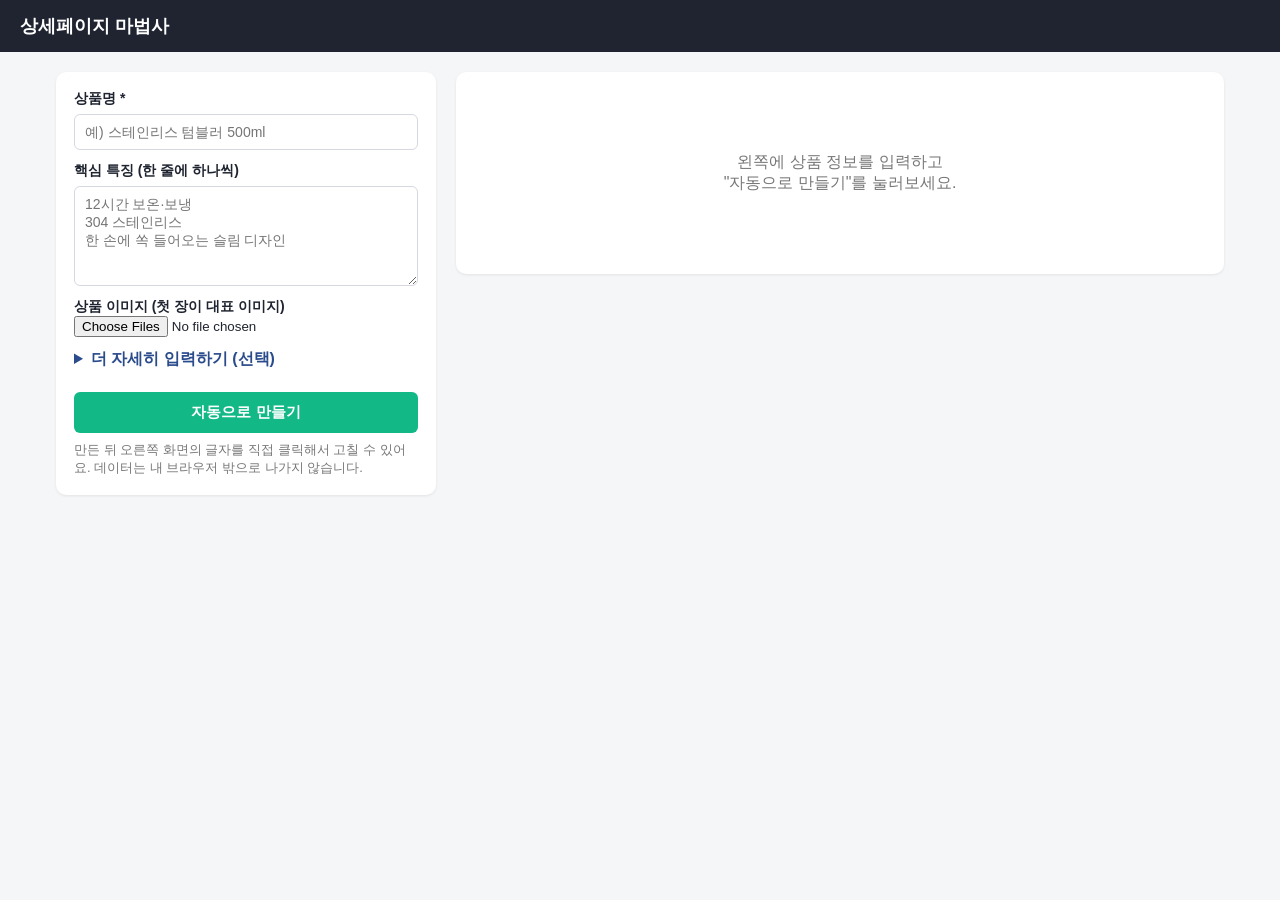
==== docs/index.html @ 85cfff14 "파이썬 없이 쓰는 브라우저 전용 상세페이지 마법사 추가 (GitHub Pages, docs/index.html) Co-Authored-By: Claude Sonnet 5.5 <no" ====
<!doctype html>
<html lang="ko">
<head>
<meta charset="utf-8">
<meta name="viewport" content="width=device-width, initial-scale=1">
<title>상세페이지 마법사</title>
<style>
  * { box-sizing: border-box; }
  body { margin: 0; background: #f5f6f8; color: #1f2430; font-family: -apple-system, "Malgun Gothic", "Apple SD Gothic Neo", sans-serif; }
  header { background: #1f2430; color: #fff; padding: 14px 20px; font-weight: 700; font-size: 18px; }
  .wrap { max-width: 1200px; margin: 20px auto; padding: 0 16px; display: grid; grid-template-columns: 380px minmax(0,1fr); gap: 20px; align-items: start; }
  .card { background: #fff; border-radius: 10px; padding: 18px; box-shadow: 0 1px 3px rgba(0,0,0,.08); }
  label { display: block; font-size: 14px; font-weight: 600; margin-bottom: 12px; }
  input:not([type=file]), textarea, select { display: block; width: 100%; margin-top: 6px; padding: 9px 10px; border: 1px solid #d5d8de; border-radius: 6px; font: inherit; font-weight: 400; }
  details { margin-bottom: 12px; } summary { cursor: pointer; color: #2b4c8c; font-weight: 600; margin-bottom: 10px; }
  button { background: #12b886; color: #fff; border: 0; border-radius: 6px; padding: 11px 18px; font-size: 15px; font-weight: 700; cursor: pointer; width: 100%; }
  button.sub { background: #2b4c8c; margin-top: 8px; }
  .hint { font-size: 13px; color: #777; margin: 8px 0 0; }
  #empty { text-align: center; color: #777; padding: 80px 20px; }
  #out { display: none; }
  @media (max-width: 900px) { .wrap { grid-template-columns: 1fr; } }
</style>
</head>
<body>
<header>상세페이지 마법사</header>
<div class="wrap">
  <form class="card" id="f">
    <label>상품명 *<input name="name" required placeholder="예) 스테인리스 텀블러 500ml"></label>
    <label>핵심 특징 (한 줄에 하나씩)
      <textarea name="features" rows="5" placeholder="12시간 보온·보냉&#10;304 스테인리스&#10;한 손에 쏙 들어오는 슬림 디자인"></textarea></label>
    <label>상품 이미지 (첫 장이 대표 이미지)<input type="file" name="images" accept="image/*" multiple></label>
    <details><summary>더 자세히 입력하기 (선택)</summary>
      <label>카테고리<input name="category" placeholder="예) 주방용품"></label>
      <label>판매가<input name="price" placeholder="예) 19,900원"></label>
      <label>타깃 고객<input name="target" placeholder="예) 출퇴근길 직장인"></label>
      <label>상품 정보 (항목: 내용)<textarea name="specs" rows="3" placeholder="용량: 500ml&#10;재질: 스테인리스 304"></textarea></label>
      <label>배송/교환 안내<textarea name="notice" rows="3"></textarea></label>
      <label>말투<select name="tone"><option value="friendly">친근하게</option><option value="premium">고급스럽게</option><option value="trust">신뢰감 있게</option></select></label>
      <label>색상<select name="theme"><option value="mint">민트</option><option value="navy">네이비</option><option value="coral">코랄</option><option value="mono">모노</option></select></label>
    </details>
    <button type="submit">자동으로 만들기</button>
    <button type="button" class="sub" id="dl" style="display:none">HTML 파일로 저장</button>
    <p class="hint">만든 뒤 오른쪽 화면의 글자를 직접 클릭해서 고칠 수 있어요. 데이터는 내 브라우저 밖으로 나가지 않습니다.</p>
  </form>
  <div>
    <div class="card" id="empty">왼쪽에 상품 정보를 입력하고<br>"자동으로 만들기"를 눌러보세요.</div>
    <div id="out"></div>
  </div>
</div>

<script>
const THEMES = { mint: ["#12b886", "#f1fbf7"], navy: ["#2b4c8c", "#f0f4fb"], coral: ["#f0614f", "#fff3f1"], mono: ["#222222", "#f4f4f4"] };
const esc = s => String(s).replace(/[&<>"]/g, c => ({ "&": "&amp;", "<": "&lt;", ">": "&gt;", '"': "&quot;" }[c]));
const lines = t => (t || "").split("\n").map(s => s.replace(/^[\s\-•]+/, "").trim()).filter(Boolean);

function makeCopy(p) {
  const n = p.name, target = p.target || "꼼꼼하게 고르는 분";
  const feats = p.features.length ? p.features : ["꼼꼼한 품질 관리", "합리적인 가격", "빠른 배송"];
  return {
    headline: { friendly: `${n}, 한 번 써보면 알아요!`, premium: `${n}, 차이는 디테일에서 시작됩니다`, trust: `${n} — 꼭 필요한 기능만 담았습니다` }[p.tone],
    sub: `${target}을 위해 준비했습니다.`,
    pains: [`${p.category || "상품"}, 어떤 걸 골라야 할지 고민되셨나요?`, "후기는 많은데 정작 믿을 만한 정보가 없어 답답하셨나요?", "가격 대비 만족스러운 제품을 찾고 계셨나요?"],
    features: feats.map(f => ({ t: f, d: `${n}의 핵심 포인트, '${f}'. 사용하는 순간 차이를 느껴보세요.` })),
    faqs: [["배송은 얼마나 걸리나요?", "결제 완료 후 영업일 기준 1~3일 내 출고됩니다."], ["교환/반품이 가능한가요?", "수령 후 7일 이내 미사용 상품에 한해 가능합니다."], [`${n}은 누구에게 추천하나요?`, `${target}에게 추천드립니다.`]],
    cta: { friendly: "지금 바로 만나보세요!", premium: "특별한 선택을 시작하세요", trust: "상세 정보를 확인하고 구매하세요" }[p.tone],
  };
}

const CSS = (a, s) => `*{box-sizing:border-box}body{margin:0;background:#fff;color:#222;line-height:1.7;font-family:-apple-system,"Malgun Gothic","Apple SD Gothic Neo",sans-serif}
.page{max-width:860px;margin:0 auto}section{padding:56px 32px;text-align:center}img{max-width:100%;display:block;margin:24px auto 0;border-radius:8px}
.hero{background:${s}}.cat{color:${a};font-weight:700}.hero h1{font-size:34px;line-height:1.35;margin:12px 0;word-break:keep-all}.hero p{font-size:18px;color:#555;margin:0}
.price{margin-top:20px;font-size:26px;font-weight:800;color:${a}}h2{font-size:26px;margin:0 0 24px;word-break:keep-all}
.pains ul{list-style:none;padding:0;margin:0}.pains li{background:#f7f7f7;border-radius:10px;padding:16px 20px;margin:10px auto;max-width:560px}
.feature{background:${s}}.feature:nth-of-type(even){background:#fff}.no{display:inline-block;background:${a};color:#fff;border-radius:999px;padding:2px 14px;font-size:14px;font-weight:700;margin-bottom:10px}
.feature h2{margin-bottom:12px}.feature p{max-width:560px;margin:0 auto;color:#555}table{width:100%;border-collapse:collapse;text-align:left}
th,td{border-top:1px solid #e5e5e5;padding:12px 14px}th{width:30%;background:#fafafa}tr:last-child th,tr:last-child td{border-bottom:1px solid #e5e5e5}
.faq{text-align:left}.faq h2{text-align:center}.q{font-weight:700;margin-top:18px}.q::before{content:"Q. ";color:${a}}.a{color:#555;margin:4px 0 0}
.notice{background:#f7f7f7;text-align:left;font-size:14px;color:#666;white-space:pre-line}.cta{background:${a};color:#fff}.cta h2{margin:0}`;

function build(p, c, imgs) {
  const specs = lines(p.specs).map(l => l.split(/\s*[:：]\s*/)).filter(x => x.length >= 2);
  return `<div class="page">
<section class="hero">${p.category ? `<div class="cat">${esc(p.category)}</div>` : ""}<h1>${esc(c.headline)}</h1><p>${esc(c.sub)}</p>${p.price ? `<div class="price">${esc(p.price)}</div>` : ""}${imgs[0] ? `<img src="${imgs[0]}">` : ""}</section>
<section class="pains"><h2>이런 고민, 있으셨죠?</h2><ul>${c.pains.map(t => `<li>${esc(t)}</li>`).join("")}</ul></section>
${c.features.map((f, i) => `<section class="feature"><span class="no">POINT ${String(i + 1).padStart(2, "0")}</span><h2>${esc(f.t)}</h2><p>${esc(f.d)}</p>${imgs[i + 1] ? `<img src="${imgs[i + 1]}">` : ""}</section>`).join("")}
${specs.length ? `<section><h2>상품 정보</h2><table>${specs.map(([k, ...v]) => `<tr><th>${esc(k)}</th><td>${esc(v.join(": "))}</td></tr>`).join("")}</table></section>` : ""}
<section class="faq"><h2>자주 묻는 질문</h2>${c.faqs.map(([q, a]) => `<div class="q">${esc(q)}</div><p class="a">${esc(a)}</p>`).join("")}</section>
${p.notice ? `<section class="notice">${esc(p.notice)}</section>` : ""}
<section class="cta"><h2>${esc(c.cta)}</h2></section></div>`;
}

const readFile = f => new Promise(r => { const fr = new FileReader(); fr.onload = () => r(fr.result); fr.readAsDataURL(f); });
let title = "", accent = "", soft = "";

document.getElementById("f").addEventListener("submit", async e => {
  e.preventDefault();
  const d = new FormData(e.target);
  const p = { name: d.get("name").trim(), category: d.get("category").trim(), price: d.get("price").trim(), target: d.get("target").trim(),
    tone: d.get("tone"), features: lines(d.get("features")), specs: d.get("specs"), notice: d.get("notice").trim() };
  const files = [...e.target.images.files].slice(0, 8);
  const imgs = await Promise.all(files.map(readFile));
  [accent, soft] = THEMES[d.get("theme")]; title = p.name;
  const out = document.getElementById("out");
  out.innerHTML = `<style>#out ${""}</style>` + `<div class="card" style="padding:0;overflow:hidden"><style>${CSS(accent, soft).replace(/(^|\})([^{}@]+)\{/g, (m, a, s) => a + s.split(",").map(x => "#page-root " + x.trim()).join(",") + "{")}</style><div id="page-root" contenteditable="true">${build(p, makeCopy(p), imgs)}</div></div>`;
  out.style.display = "block";
  document.getElementById("empty").style.display = "none";
  document.getElementById("dl").style.display = "block";
  out.scrollIntoView({ behavior: "smooth" });
});

document.getElementById("dl").addEventListener("click", () => {
  const body = document.getElementById("page-root").innerHTML;
  const html = `<!doctype html><html lang="ko"><head><meta charset="utf-8"><meta name="viewport" content="width=device-width,initial-scale=1"><title>${esc(title)}</title><style>${CSS(accent, soft)}</style></head><body>${body}</body></html>`;
  const a = document.createElement("a");
  a.href = URL.createObjectURL(new Blob([html], { type: "text/html" }));
  a.download = "detail-page.html"; a.click();
});
</script>
</body>
</html>
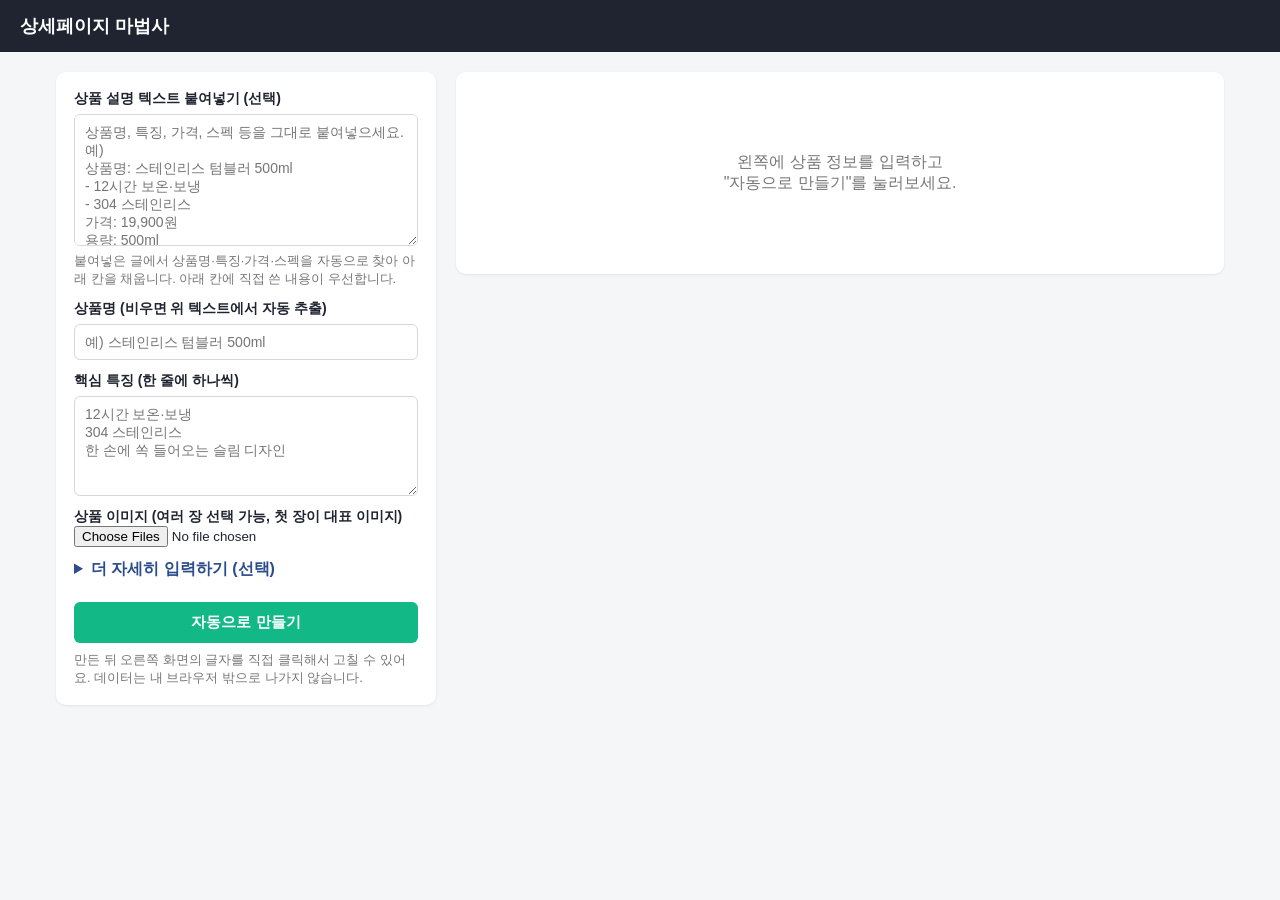
==== commit 87ae17f9: "텍스트 자동 추출, 상세페이지 여러 장 분할 PNG, 썸네일/텍스트 ZIP 저장 Co-Authored-By: Claude Sonnet 5.5 <noreply@anthropic.co" ====
--- a/docs/index.html
+++ b/docs/index.html
@@ -25,10 +25,13 @@
 <header>상세페이지 마법사</header>
 <div class="wrap">
   <form class="card" id="f">
-    <label>상품명 *<input name="name" required placeholder="예) 스테인리스 텀블러 500ml"></label>
+    <label>상품 설명 텍스트 붙여넣기 (선택)
+      <textarea name="raw" rows="7" placeholder="상품명, 특징, 가격, 스펙 등을 그대로 붙여넣으세요.&#10;예)&#10;상품명: 스테인리스 텀블러 500ml&#10;- 12시간 보온·보냉&#10;- 304 스테인리스&#10;가격: 19,900원&#10;용량: 500ml"></textarea></label>
+    <p class="hint" style="margin:-6px 0 12px">붙여넣은 글에서 상품명·특징·가격·스펙을 자동으로 찾아 아래 칸을 채웁니다. 아래 칸에 직접 쓴 내용이 우선합니다.</p>
+    <label>상품명 (비우면 위 텍스트에서 자동 추출)<input name="name" placeholder="예) 스테인리스 텀블러 500ml"></label>
     <label>핵심 특징 (한 줄에 하나씩)
       <textarea name="features" rows="5" placeholder="12시간 보온·보냉&#10;304 스테인리스&#10;한 손에 쏙 들어오는 슬림 디자인"></textarea></label>
-    <label>상품 이미지 (첫 장이 대표 이미지)<input type="file" name="images" accept="image/*" multiple></label>
+    <label>상품 이미지 (여러 장 선택 가능, 첫 장이 대표 이미지)<input type="file" name="images" accept="image/*" multiple></label>
     <details><summary>더 자세히 입력하기 (선택)</summary>
       <label>카테고리<input name="category" placeholder="예) 주방용품"></label>
       <label>판매가<input name="price" placeholder="예) 19,900원"></label>
@@ -39,18 +42,32 @@
       <label>색상<select name="theme"><option value="mint">민트</option><option value="navy">네이비</option><option value="coral">코랄</option><option value="mono">모노</option></select></label>
     </details>
     <button type="submit">자동으로 만들기</button>
-    <button type="button" class="sub" id="dl" style="display:none">HTML 파일로 저장</button>
+    <p class="hint" id="fmsg" style="color:#c92a2a;font-weight:600"></p>
+    <div id="exports" style="display:none">
+      <label style="margin-top:12px">이미지 한 장의 최대 높이
+        <select id="sliceH"><option value="1000">1000px (짧게)</option><option value="1500" selected>1500px</option><option value="2000">2000px</option></select></label>
+      <button type="button" class="sub" id="mkimg">이미지 만들기 (썸네일 + 상세 여러 장)</button>
+      <button type="button" class="sub" id="dlzip" style="display:none">전체 ZIP으로 저장</button>
+      <button type="button" class="sub" id="dltxt">AI검색용 텍스트(.txt) 저장</button>
+      <button type="button" class="sub" id="cptxt">AI검색용 텍스트 복사</button>
+      <button type="button" class="sub" id="dl" style="background:#555">HTML 파일로 저장</button>
+      <p class="hint" id="msg"></p>
+    </div>
     <p class="hint">만든 뒤 오른쪽 화면의 글자를 직접 클릭해서 고칠 수 있어요. 데이터는 내 브라우저 밖으로 나가지 않습니다.</p>
   </form>
   <div>
     <div class="card" id="empty">왼쪽에 상품 정보를 입력하고<br>"자동으로 만들기"를 눌러보세요.</div>
-    <div id="out"></div>
+    <div class="card" id="gallery" style="display:none"><strong>만들어진 이미지</strong> <span class="hint" id="gcount"></span><div id="gthumbs" style="display:flex;flex-wrap:wrap;gap:10px;margin-top:10px"></div></div>
+    <div id="out" style="margin-top:20px"></div>
   </div>
 </div>
 
+<script src="html2canvas.min.js"></script>
+<script src="jszip.min.js"></script>
 <script>
 const THEMES = { mint: ["#12b886", "#f1fbf7"], navy: ["#2b4c8c", "#f0f4fb"], coral: ["#f0614f", "#fff3f1"], mono: ["#222222", "#f4f4f4"] };
 const esc = s => String(s).replace(/[&<>"]/g, c => ({ "&": "&amp;", "<": "&lt;", ">": "&gt;", '"': "&quot;" }[c]));
+const eunneun = w => { const c = (w.trim().slice(-1)).charCodeAt(0) - 0xAC00; return c >= 0 && c <= 11171 && c % 28 ? "은" : "는"; };
 const lines = t => (t || "").split("\n").map(s => s.replace(/^[\s\-•]+/, "").trim()).filter(Boolean);
 
 function makeCopy(p) {
@@ -61,7 +78,7 @@
     sub: `${target}을 위해 준비했습니다.`,
     pains: [`${p.category || "상품"}, 어떤 걸 골라야 할지 고민되셨나요?`, "후기는 많은데 정작 믿을 만한 정보가 없어 답답하셨나요?", "가격 대비 만족스러운 제품을 찾고 계셨나요?"],
     features: feats.map(f => ({ t: f, d: `${n}의 핵심 포인트, '${f}'. 사용하는 순간 차이를 느껴보세요.` })),
-    faqs: [["배송은 얼마나 걸리나요?", "결제 완료 후 영업일 기준 1~3일 내 출고됩니다."], ["교환/반품이 가능한가요?", "수령 후 7일 이내 미사용 상품에 한해 가능합니다."], [`${n}은 누구에게 추천하나요?`, `${target}에게 추천드립니다.`]],
+    faqs: [["배송은 얼마나 걸리나요?", "결제 완료 후 영업일 기준 1~3일 내 출고됩니다."], ["교환/반품이 가능한가요?", "수령 후 7일 이내 미사용 상품에 한해 가능합니다."], [`${n}${eunneun(n)} 누구에게 추천하나요?`, `${target}에게 추천드립니다.`]],
     cta: { friendly: "지금 바로 만나보세요!", premium: "특별한 선택을 시작하세요", trust: "상세 정보를 확인하고 구매하세요" }[p.tone],
   };
 }
@@ -80,37 +97,169 @@
 function build(p, c, imgs) {
   const specs = lines(p.specs).map(l => l.split(/\s*[:：]\s*/)).filter(x => x.length >= 2);
   return `<div class="page">
-<section class="hero">${p.category ? `<div class="cat">${esc(p.category)}</div>` : ""}<h1>${esc(c.headline)}</h1><p>${esc(c.sub)}</p>${p.price ? `<div class="price">${esc(p.price)}</div>` : ""}${imgs[0] ? `<img src="${imgs[0]}">` : ""}</section>
+<section class="hero">${p.category ? `<div class="cat">${esc(p.category)}</div>` : ""}<h1>${esc(c.headline)}</h1><p>${esc(c.sub)}</p>${p.price ? `<div class="price">${esc(p.price)}</div>` : ""}${imgs[0] ? `<img src="${imgs[0]}" alt="${esc(p.name)}">` : ""}</section>
 <section class="pains"><h2>이런 고민, 있으셨죠?</h2><ul>${c.pains.map(t => `<li>${esc(t)}</li>`).join("")}</ul></section>
-${c.features.map((f, i) => `<section class="feature"><span class="no">POINT ${String(i + 1).padStart(2, "0")}</span><h2>${esc(f.t)}</h2><p>${esc(f.d)}</p>${imgs[i + 1] ? `<img src="${imgs[i + 1]}">` : ""}</section>`).join("")}
+${c.features.map((f, i) => `<section class="feature"><span class="no">POINT ${String(i + 1).padStart(2, "0")}</span><h2>${esc(f.t)}</h2><p>${esc(f.d)}</p>${imgs[i + 1] ? `<img src="${imgs[i + 1]}" alt="${esc(p.name + " - " + f.t)}">` : ""}</section>`).join("")}
+${imgs.length > c.features.length + 1 ? `<section><h2>상세 컷</h2>${imgs.slice(c.features.length + 1).map(u => `<img src="${u}" alt="${esc(p.name)}">`).join("")}</section>` : ""}
 ${specs.length ? `<section><h2>상품 정보</h2><table>${specs.map(([k, ...v]) => `<tr><th>${esc(k)}</th><td>${esc(v.join(": "))}</td></tr>`).join("")}</table></section>` : ""}
 <section class="faq"><h2>자주 묻는 질문</h2>${c.faqs.map(([q, a]) => `<div class="q">${esc(q)}</div><p class="a">${esc(a)}</p>`).join("")}</section>
 ${p.notice ? `<section class="notice">${esc(p.notice)}</section>` : ""}
 <section class="cta"><h2>${esc(c.cta)}</h2></section></div>`;
 }
 
+const scope = (css, sel) => css.replace(/(^|\})([^{}@]+)\{/g, (m, a, r) => a + r.split(",").map(x => sel + " " + x.trim()).join(",") + "{");
+
+// 붙여넣은 글에서 상품명/특징/가격/스펙 등을 규칙으로 추출
+function extract(text) {
+  const L = (text || "").split(/\r?\n/).map(x => x.trim()).filter(Boolean);
+  const o = { name: "", category: "", price: "", target: "", features: [], specs: [], notice: [] };
+  const kv = /^\[?([^:：\]\[]{1,12})\]?\s*[:：]\s*(.+)$/;
+  const hd = { feat: /^[\[\(【]?\s*(특징|장점|핵심\s*특징|포인트|상품\s*특징)\s*[\]\)】]?\s*:?$/, spec: /^[\[\(【]?\s*(상품\s*정보|제품\s*정보|스펙|사양|규격)\s*[\]\)】]?\s*:?$/, notice: /^[\[\(【]?\s*(안내|배송|교환|반품|유의\s*사항|주의\s*사항)[^:：]{0,6}[\]\)】]?\s*:?$/ };
+  const strip = x => x.replace(/^[\s\-•·*▪✔✓☑✅▶►■□◆●○]+/, "").trim();
+  const isBullet = x => /^[\-•·*▪✔✓☑✅▶►■□◆●○]\s*/.test(x);
+  const loose = [];
+  let mode = "";
+  for (const l of L) {
+    if (hd.feat.test(l)) { mode = "feat"; continue; }
+    if (hd.spec.test(l)) { mode = "spec"; continue; }
+    if (hd.notice.test(l)) { mode = "notice"; continue; }
+    const m = strip(l).match(kv);
+    if (m) {
+      const k = m[1].replace(/\s/g, ""), v = m[2].trim();
+      if (/^(상품명|제품명|품명|이름)$/.test(k)) { o.name = v; continue; }
+      if (/^(카테고리|분류|종류)$/.test(k)) { o.category = v; continue; }
+      if (/^(가격|판매가|정가|소비자가|할인가)$/.test(k)) { o.price = v; continue; }
+      if (/^(타깃|타겟|대상|추천대상|추천)$/.test(k)) { o.target = v; continue; }
+      if (/^(특징|장점|핵심특징|포인트)$/.test(k)) { v.split(/[,，|·]/).map(strip).filter(Boolean).forEach(x => o.features.push(x)); continue; }
+      if (/^(배송|교환|반품|안내|유의사항|주의사항|A\/S|AS)/.test(k)) { o.notice.push(strip(l)); continue; }
+      o.specs.push({ k: m[1].trim(), v }); continue;
+    }
+    if (mode === "feat") { o.features.push(strip(l)); continue; }
+    if (mode === "notice") { o.notice.push(strip(l)); continue; }
+    if (mode === "spec") { const t = strip(l).match(/^(\S{1,10})\s+(.+)$/); if (t) o.specs.push({ k: t[1], v: t[2] }); continue; }
+    loose.push(l);
+  }
+  if (!o.name) { const i = loose.findIndex(x => !isBullet(x) && x.length <= 60); if (i >= 0) o.name = loose.splice(i, 1)[0]; }
+  if (!o.features.length) {
+    loose.filter(isBullet).forEach(x => o.features.push(strip(x)));
+    if (!o.features.length) loose.forEach(x => x.split(/(?<=[.!?。])\s+|(?<=[다요음함])\.\s*/).map(strip).filter(y => y.length >= 4 && y.length <= 60).forEach(y => o.features.push(y)));
+  }
+  if (!o.price) { const m = (text || "").match(/(\d{1,3}(?:,\d{3})+|\d{4,})\s*원/); if (m) o.price = m[0]; }
+  o.features = [...new Set(o.features)].slice(0, 8);
+  return o;
+}
 const readFile = f => new Promise(r => { const fr = new FileReader(); fr.onload = () => r(fr.result); fr.readAsDataURL(f); });
-let title = "", accent = "", soft = "";
+let built = null, title = "", accent = "", soft = "", thumbSrc = "", pName = "";
 
 document.getElementById("f").addEventListener("submit", async e => {
   e.preventDefault();
+  const fm = e.target, ex = extract(fm.raw.value); $("fmsg").textContent = "";
+  const fill = (n, v) => { if (!fm[n].value.trim() && v) fm[n].value = v; };
+  fill("name", ex.name); fill("features", ex.features.join("\n")); fill("category", ex.category); fill("price", ex.price);
+  fill("target", ex.target); fill("specs", ex.specs.map(x => `${x.k}: ${x.v}`).join("\n")); fill("notice", ex.notice.join("\n"));
+  if (!fm.name.value.trim()) { fm.name.focus(); return ($("fmsg").textContent = "상품명을 찾지 못했어요. 상품명 칸에 입력하거나, 첫 줄에 상품명이 오도록(또는 '상품명: ○○' 형식으로) 붙여넣어 주세요."); }
+  if (ex.specs.length || ex.notice.length || ex.category || ex.target) fm.querySelector("details").open = true;
   const d = new FormData(e.target);
   const p = { name: d.get("name").trim(), category: d.get("category").trim(), price: d.get("price").trim(), target: d.get("target").trim(),
     tone: d.get("tone"), features: lines(d.get("features")), specs: d.get("specs"), notice: d.get("notice").trim() };
-  const files = [...e.target.images.files].slice(0, 8);
+  const files = [...e.target.images.files].slice(0, 12);
   const imgs = await Promise.all(files.map(readFile));
   [accent, soft] = THEMES[d.get("theme")]; title = p.name;
   const out = document.getElementById("out");
-  out.innerHTML = `<style>#out ${""}</style>` + `<div class="card" style="padding:0;overflow:hidden"><style>${CSS(accent, soft).replace(/(^|\})([^{}@]+)\{/g, (m, a, s) => a + s.split(",").map(x => "#page-root " + x.trim()).join(",") + "{")}</style><div id="page-root" contenteditable="true">${build(p, makeCopy(p), imgs)}</div></div>`;
+  out.innerHTML = `<style>#out ${""}</style>` + `<div class="card" style="padding:0;overflow:hidden"><style>${scope(CSS(accent, soft), "#page-root")}</style><div id="page-root" contenteditable="true">${build(p, makeCopy(p), imgs)}</div></div>`;
   out.style.display = "block";
   document.getElementById("empty").style.display = "none";
-  document.getElementById("dl").style.display = "block";
+  document.getElementById("exports").style.display = "block"; thumbSrc = imgs[0] || ""; pName = p.name;
+  $("gallery").style.display = "none"; $("dlzip").style.display = "none"; built = null; say("");
   out.scrollIntoView({ behavior: "smooth" });
 });
 
+const $ = id => document.getElementById(id);
+const say = t => { $("msg").textContent = t; };
+const save = (blob, name) => { const a = document.createElement("a"); a.href = URL.createObjectURL(blob); a.download = name; a.click(); };
+
+// 화면에 보이는(수정까지 반영된) 내용을 AI/검색용 텍스트로 변환
+function pageText() {
+  const r = $("page-root"), t = sel => [...r.querySelectorAll(sel)].map(e => e.innerText.trim()).filter(Boolean);
+  const out = [`[상품명] ${title}`, `[한 줄 소개] ${t("h1")[0] || ""}`, t(".hero p")[0] || ""];
+  const cat = t(".cat")[0], price = t(".price")[0];
+  if (cat) out.push(`[카테고리] ${cat}`); if (price) out.push(`[가격] ${price}`);
+  out.push("", "[이런 분께 추천]", ...t(".pains li").map(x => "- " + x));
+  out.push("", "[핵심 특징]", ...[...r.querySelectorAll(".feature")].map(f => `- ${f.querySelector("h2").innerText.trim()}: ${f.querySelector("p").innerText.trim()}`));
+  const rows = [...r.querySelectorAll("tr")].map(tr => `- ${tr.children[0].innerText.trim()}: ${tr.children[1].innerText.trim()}`);
+  if (rows.length) out.push("", "[상품 정보]", ...rows);
+  out.push("", "[자주 묻는 질문]", ...[...r.querySelectorAll(".faq .q")].map(q => `Q. ${q.innerText.trim()}\nA. ${q.nextElementSibling.innerText.trim()}`));
+  const n = t(".notice")[0]; if (n) out.push("", "[안내]", n);
+  return out.join("\n").replace(/\n{3,}/g, "\n\n");
+}
+$("dltxt").onclick = () => { save(new Blob([pageText()], { type: "text/plain;charset=utf-8" }), "detail-text.txt"); say("텍스트 파일을 저장했어요. 상품 설명란/대체텍스트에 붙여넣으세요."); };
+$("cptxt").onclick = async () => { try { await navigator.clipboard.writeText(pageText()); say("복사했어요."); } catch { say("복사가 막혔어요. 저장 버튼을 이용해주세요."); } };
+
+// 상세페이지 -> 가로 860px, 섹션 경계에서 잘라 여러 장의 짧은 PNG로
+const toBlob = c => new Promise(r => c.toBlob(r, "image/png"));
+async function makeSlices(maxH) {
+  const box = document.createElement("div");
+  box.style.cssText = "position:fixed;left:-10000px;top:0;width:860px;background:#fff";
+  box.innerHTML = `<style>${scope(CSS(accent, soft), "#x-root")}</style><div id="x-root">${$("page-root").innerHTML}</div>`;
+  document.body.appendChild(box);
+  try {
+    await new Promise(r => setTimeout(r, 150));
+    const root = box.querySelector("#x-root"), top0 = root.getBoundingClientRect().top;
+    const secs = [...root.querySelectorAll(".page > section")].map(e => { const r = e.getBoundingClientRect(); return [Math.round(r.top - top0), Math.round(r.bottom - top0)]; });
+    const full = await html2canvas(root, { width: 860, windowWidth: 860, scale: 1, backgroundColor: "#fff", useCORS: true });
+    // 섹션을 묶어 maxH 이하가 되게 그룹화 (한 섹션이 더 크면 단독)
+    const cuts = []; let start = secs[0][0], end = secs[0][1];
+    for (const [t, bt] of secs.slice(1)) { if (bt - start > maxH) { cuts.push([start, end]); start = t; } end = bt; }
+    cuts.push([start, Math.min(end, full.height)]);
+    // 마지막 조각이 너무 작으면(예: 구매 문구만) 앞 조각에 합침
+    if (cuts.length > 1) { const [l0, l1] = cuts[cuts.length - 1], [p0] = cuts[cuts.length - 2]; if (l1 - l0 < 250 && l1 - p0 <= maxH * 1.2) { cuts.pop(); cuts[cuts.length - 1][1] = l1; } }
+    return cuts.map(([y0, y1]) => { const c = document.createElement("canvas"); c.width = 860; c.height = y1 - y0; c.getContext("2d").drawImage(full, 0, y0, 860, y1 - y0, 0, 0, 860, y1 - y0); return c; });
+  } finally { box.remove(); }
+}
+
+$("mkimg").onclick = async () => {
+  if (!window.html2canvas) return say("이미지 변환 도구를 불러오지 못했어요.");
+  say("이미지 만드는 중...");
+  try {
+    const slices = await makeSlices(+$("sliceH").value);
+    const blobs = await Promise.all(slices.map(toBlob));
+    const thumb = await makeThumb();
+    built = { slices: blobs, thumb };
+    const g = $("gthumbs"); g.innerHTML = "";
+    const add = (b, label, name) => { const u = URL.createObjectURL(b); const f = document.createElement("figure"); f.style.cssText = "margin:0;width:150px;text-align:center;font-size:12px";
+      f.innerHTML = `<a href="${u}" download="${name}"><img src="${u}" style="width:150px;height:150px;object-fit:cover;object-position:top;border:1px solid #ddd;border-radius:6px;margin:0;display:block"></a>${label}`; g.appendChild(f); };
+    add(thumb, "썸네일 1000×1000", "thumbnail.png");
+    blobs.forEach((b, i) => add(b, `상세 ${i + 1}/${blobs.length} · 860×${slices[i].height}`, `detail-${String(i + 1).padStart(2, "0")}.png`));
+    $("gcount").textContent = `— 썸네일 1장 + 상세 ${blobs.length}장 (이미지를 누르면 개별 저장)`;
+    $("gallery").style.display = "block"; $("dlzip").style.display = "block";
+    say(`만들었어요. 상세페이지 ${blobs.length}장 + 썸네일 1장`);
+    $("gallery").scrollIntoView({ behavior: "smooth" });
+  } catch (e) { say("이미지 변환에 실패했어요: " + e.message); }
+};
+$("dlzip").onclick = async () => {
+  if (!built) return;
+  const z = new JSZip();
+  z.file("thumbnail.png", built.thumb);
+  built.slices.forEach((b, i) => z.file(`detail-${String(i + 1).padStart(2, "0")}.png`, b));
+  z.file("detail-text.txt", pageText());
+  save(await z.generateAsync({ type: "blob" }), "detail-page.zip");
+  say("ZIP 저장 완료 (썸네일 + 상세 이미지 + 검색용 텍스트)");
+};
+
+// 썸네일: 대표 이미지를 정사각형으로 잘라 1000x1000 (글자 없음 - 오픈마켓 규정상 안전)
+function makeThumb() {
+  return new Promise(res => {
+    const c = document.createElement("canvas"); c.width = c.height = 1000; const g = c.getContext("2d");
+    const done = () => c.toBlob(res, "image/png");
+    g.fillStyle = soft; g.fillRect(0, 0, 1000, 1000);
+    if (!thumbSrc) { g.fillStyle = accent; g.font = "700 64px sans-serif"; g.textAlign = "center"; g.textBaseline = "middle"; g.fillText(pName.slice(0, 14), 500, 500); return done(); }
+    const im = new Image(); im.onload = () => { const m = Math.min(im.width, im.height); g.drawImage(im, (im.width - m) / 2, (im.height - m) / 2, m, m, 0, 0, 1000, 1000); done(); }; im.src = thumbSrc;
+  });
+}
+
 document.getElementById("dl").addEventListener("click", () => {
   const body = document.getElementById("page-root").innerHTML;
-  const html = `<!doctype html><html lang="ko"><head><meta charset="utf-8"><meta name="viewport" content="width=device-width,initial-scale=1"><title>${esc(title)}</title><style>${CSS(accent, soft)}</style></head><body>${body}</body></html>`;
+  const html = `<!doctype html><html lang="ko"><head><meta charset="utf-8"><meta name="viewport" content="width=device-width,initial-scale=1"><title>${esc(title)}</title><style>${CSS(accent, soft)}</style><script type="application/ld+json">${JSON.stringify({ "@context": "https://schema.org", "@type": "Product", name: title, description: pageText().slice(0, 1500) })}<\/script></head><body>${body}</body></html>`;
   const a = document.createElement("a");
   a.href = URL.createObjectURL(new Blob([html], { type: "text/html" }));
   a.download = "detail-page.html"; a.click();
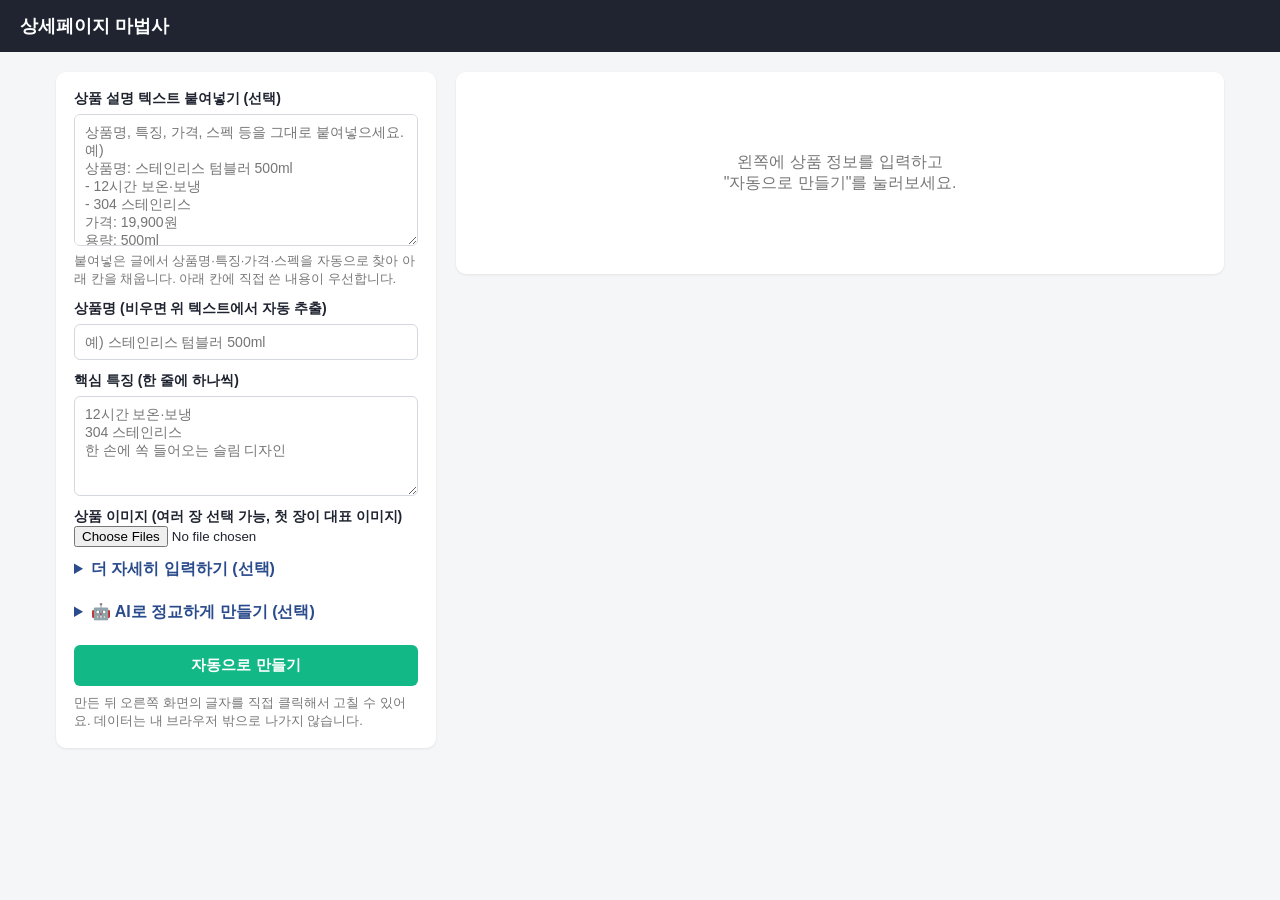
==== commit 3e407a32: "AI 연동 추가: 본인 API 키로 글/이미지 분석 및 카피 작성, 실패 시 규칙 기반 폴백 Co-Authored-By: Claude Sonnet 5.5 <noreply@anthr" ====
--- a/docs/index.html
+++ b/docs/index.html
@@ -41,7 +41,15 @@
       <label>말투<select name="tone"><option value="friendly">친근하게</option><option value="premium">고급스럽게</option><option value="trust">신뢰감 있게</option></select></label>
       <label>색상<select name="theme"><option value="mint">민트</option><option value="navy">네이비</option><option value="coral">코랄</option><option value="mono">모노</option></select></label>
     </details>
-    <button type="submit">자동으로 만들기</button>
+    <details id="aibox"><summary>🤖 AI로 정교하게 만들기 (선택)</summary>
+      <label style="font-weight:400"><input type="checkbox" name="useai" style="display:inline;width:auto;margin:0 6px 0 0">AI 사용 (글 정리 · 이미지 속 글자 읽기 · 문구 새로 쓰기)</label>
+      <label>Anthropic API 키<input type="password" name="apikey" autocomplete="off" placeholder="sk-ant-..."></label>
+      <label style="font-weight:400"><input type="checkbox" name="remember" style="display:inline;width:auto;margin:0 6px 0 0">이 브라우저에 키 저장 (공용 PC에서는 체크하지 마세요)</label>
+      <label>모델<select name="model"><option value="claude-sonnet-5-5">Sonnet 5.5 (권장)</option><option value="claude-haiku-4-5-20251001">Haiku 4.5 (저렴·빠름)</option></select></label>
+      <p class="hint">키는 이 브라우저에서 Anthropic 서버로만 전송되며 이 사이트 서버는 거치지 않습니다. 사용료는 본인 키로 청구되고, 이미지는 최대 8장까지 분석에 보냅니다.</p>
+    </details>
+    <button type="submit" id="gen">자동으로 만들기</button>
+    <p class="hint" id="aimsg" style="color:#2b4c8c"></p>
     <p class="hint" id="fmsg" style="color:#c92a2a;font-weight:600"></p>
     <div id="exports" style="display:none">
       <label style="margin-top:12px">이미지 한 장의 최대 높이
@@ -66,6 +74,7 @@
 <script src="jszip.min.js"></script>
 <script>
 const THEMES = { mint: ["#12b886", "#f1fbf7"], navy: ["#2b4c8c", "#f0f4fb"], coral: ["#f0614f", "#fff3f1"], mono: ["#222222", "#f4f4f4"] };
+const $ = id => document.getElementById(id);
 const esc = s => String(s).replace(/[&<>"]/g, c => ({ "&": "&amp;", "<": "&lt;", ">": "&gt;", '"': "&quot;" }[c]));
 const eunneun = w => { const c = (w.trim().slice(-1)).charCodeAt(0) - 0xAC00; return c >= 0 && c <= 11171 && c % 28 ? "은" : "는"; };
 const lines = t => (t || "").split("\n").map(s => s.replace(/^[\s\-•]+/, "").trim()).filter(Boolean);
@@ -98,11 +107,11 @@
   const specs = lines(p.specs).map(l => l.split(/\s*[:：]\s*/)).filter(x => x.length >= 2);
   return `<div class="page">
 <section class="hero">${p.category ? `<div class="cat">${esc(p.category)}</div>` : ""}<h1>${esc(c.headline)}</h1><p>${esc(c.sub)}</p>${p.price ? `<div class="price">${esc(p.price)}</div>` : ""}${imgs[0] ? `<img src="${imgs[0]}" alt="${esc(p.name)}">` : ""}</section>
-<section class="pains"><h2>이런 고민, 있으셨죠?</h2><ul>${c.pains.map(t => `<li>${esc(t)}</li>`).join("")}</ul></section>
+${c.pains.length ? `<section class="pains"><h2>이런 고민, 있으셨죠?</h2><ul>${c.pains.map(t => `<li>${esc(t)}</li>`).join("")}</ul></section>` : ""}
 ${c.features.map((f, i) => `<section class="feature"><span class="no">POINT ${String(i + 1).padStart(2, "0")}</span><h2>${esc(f.t)}</h2><p>${esc(f.d)}</p>${imgs[i + 1] ? `<img src="${imgs[i + 1]}" alt="${esc(p.name + " - " + f.t)}">` : ""}</section>`).join("")}
 ${imgs.length > c.features.length + 1 ? `<section><h2>상세 컷</h2>${imgs.slice(c.features.length + 1).map(u => `<img src="${u}" alt="${esc(p.name)}">`).join("")}</section>` : ""}
 ${specs.length ? `<section><h2>상품 정보</h2><table>${specs.map(([k, ...v]) => `<tr><th>${esc(k)}</th><td>${esc(v.join(": "))}</td></tr>`).join("")}</table></section>` : ""}
-<section class="faq"><h2>자주 묻는 질문</h2>${c.faqs.map(([q, a]) => `<div class="q">${esc(q)}</div><p class="a">${esc(a)}</p>`).join("")}</section>
+${c.faqs.length ? `<section class="faq"><h2>자주 묻는 질문</h2>${c.faqs.map(([q, a]) => `<div class="q">${esc(q)}</div><p class="a">${esc(a)}</p>`).join("")}</section>` : ""}
 ${p.notice ? `<section class="notice">${esc(p.notice)}</section>` : ""}
 <section class="cta"><h2>${esc(c.cta)}</h2></section></div>`;
 }
@@ -148,25 +157,101 @@
   o.features = [...new Set(o.features)].slice(0, 8);
   return o;
 }
+
+// ---------- AI 연동 (사용자 본인 API 키, 브라우저 → Anthropic 직접 호출) ----------
+function shrink(dataUrl, max = 1024) {
+  return new Promise(res => { const im = new Image(); im.onload = () => {
+    const k = Math.min(1, max / Math.max(im.width, im.height)), c = document.createElement("canvas");
+    c.width = Math.round(im.width * k); c.height = Math.round(im.height * k); c.getContext("2d").drawImage(im, 0, 0, c.width, c.height);
+    res(c.toDataURL("image/jpeg", 0.8).split(",")[1]); }; im.onerror = () => res(null); im.src = dataUrl; });
+}
+async function callAI({ key, model, raw, fields, tone, imgs }) {
+  const blocks = [];
+  for (const u of imgs.slice(0, 8)) { const b = await shrink(u); if (b) blocks.push({ type: "image", source: { type: "base64", media_type: "image/jpeg", data: b } }); }
+  const toneTxt = { friendly: "친근하고 발랄한 말투", premium: "고급스럽고 절제된 말투", trust: "신뢰감 있고 정보 위주의 말투" }[tone];
+  const prompt = `당신은 한국 오픈마켓(스마트스토어/쿠팡) 상세페이지 카피라이터입니다. 아래 입력과 첨부 이미지(${blocks.length}장)를 바탕으로 상세페이지 구성 요소를 JSON으로 작성하세요. 말투: ${toneTxt}.
+
+[판매자가 붙여넣은 글]
+${raw || "(없음)"}
+
+[판매자가 이미 입력한 값 — 있으면 반드시 그대로 유지]
+${Object.entries(fields).filter(([, v]) => v).map(([k, v]) => `${k}: ${v}`).join("\n") || "(없음)"}
+
+규칙:
+- 입력 글과 이미지에서 확인되는 사실만 쓰세요. 수치·인증·소재·효능·수상·순위는 근거가 없으면 절대 만들지 말고, 부족한 정보는 "missing"에 적으세요.
+- 의학적 효능, "최고/1위/100%" 같은 입증 불가 표현, 타사 비방은 쓰지 마세요.
+- 이미지 속 글자(패키지, 스펙표 등)는 읽어서 사실 근거로 활용하세요.
+- features 는 3~6개, 각 desc 는 1~2문장. faqs 는 입력 정보로 답할 수 있는 질문만(0~4개). 배송·교환 정책은 판매자가 준 정보가 없으면 질문으로 만들지 마세요.
+- 아래 JSON 하나만 출력하세요(설명·코드블록 금지):
+{"name":"","category":"","price":"","target":"","specs":[{"k":"","v":""}],"notice":"",
+ "headline":"한 줄 핵심 카피","subheadline":"보조 문구","pains":["고객 고민 2~3개"],
+ "features":[{"title":"","desc":""}],"faqs":[{"q":"","a":""}],"cta":"구매 유도 문구",
+ "missing":["상세페이지를 더 잘 만들기 위해 판매자가 확인/추가하면 좋은 정보"]}`;
+  let r;
+  try {
+    r = await fetch("https://api.anthropic.com/v1/messages", { method: "POST",
+      headers: { "x-api-key": key, "anthropic-version": "2023-06-01", "content-type": "application/json", "anthropic-dangerous-direct-browser-access": "true" },
+      body: JSON.stringify({ model, max_tokens: 3500, messages: [{ role: "user", content: [...blocks, { type: "text", text: prompt }] }] }) });
+  } catch { throw new Error("네트워크 오류 (인터넷 연결 또는 차단 설정을 확인해주세요)"); }
+  if (!r.ok) {
+    const m = { 401: "API 키가 올바르지 않아요", 403: "이 키로는 사용 권한이 없어요", 429: "요청이 너무 많거나 사용 한도에 도달했어요", 400: "요청이 거절됐어요 (크레딧 부족 또는 이미지 문제일 수 있어요)" }[r.status];
+    throw new Error(m || `API 오류 (${r.status})`);
+  }
+  const j = await r.json(), txt = (j.content || []).map(c => c.text || "").join("");
+  const m = txt.match(/\{[\s\S]*\}/); if (!m) throw new Error("AI 응답을 해석하지 못했어요");
+  try { return JSON.parse(m[0]); } catch { throw new Error("AI 응답을 해석하지 못했어요"); }
+}
+const arr = x => Array.isArray(x) ? x : [];
+const str = x => (typeof x === "string" ? x : "").trim();
+function aiToExtract(a) {
+  return { name: str(a.name), category: str(a.category), price: str(a.price), target: str(a.target),
+    features: arr(a.features).map(f => str(f.title)).filter(Boolean).slice(0, 8),
+    specs: arr(a.specs).map(x => ({ k: str(x.k), v: str(x.v) })).filter(x => x.k && x.v),
+    notice: str(a.notice) ? [str(a.notice)] : [] };
+}
+function aiToCopy(a, base) {
+  const feats = arr(a.features).map(f => ({ t: str(f.title), d: str(f.desc) })).filter(f => f.t);
+  return { headline: str(a.headline) || base.headline, sub: str(a.subheadline) || base.sub,
+    pains: arr(a.pains).map(str).filter(Boolean).slice(0, 4),
+    features: feats.length ? feats : base.features,
+    faqs: arr(a.faqs).map(f => [str(f.q), str(f.a)]).filter(f => f[0] && f[1]).slice(0, 5),
+    cta: str(a.cta) || base.cta };
+}
+try { const k = localStorage.getItem("ant_key"); if (k) { $("f").apikey.value = k; $("f").remember.checked = true; } } catch {}
 const readFile = f => new Promise(r => { const fr = new FileReader(); fr.onload = () => r(fr.result); fr.readAsDataURL(f); });
 let built = null, title = "", accent = "", soft = "", thumbSrc = "", pName = "";
 
 document.getElementById("f").addEventListener("submit", async e => {
   e.preventDefault();
-  const fm = e.target, ex = extract(fm.raw.value); $("fmsg").textContent = "";
+  const fm = e.target; $("fmsg").textContent = ""; $("aimsg").textContent = "";
+  const files = [...fm.images.files].slice(0, 12);
+  const imgs = await Promise.all(files.map(readFile));
+  let ex = extract(fm.raw.value), ai = null;
+  const key = fm.apikey.value.trim();
+  try { if (fm.remember.checked && key) localStorage.setItem("ant_key", key); else localStorage.removeItem("ant_key"); } catch {}
+  if (fm.useai.checked) {
+    if (!key) { $("aibox").open = true; fm.apikey.focus(); return ($("fmsg").textContent = "AI를 쓰려면 API 키를 입력해주세요. (또는 'AI 사용' 체크를 해제하세요)"); }
+    const btn = $("gen"); btn.disabled = true; btn.textContent = "AI가 분석 중... (10~40초)";
+    try {
+      ai = await callAI({ key, model: fm.model.value, raw: fm.raw.value.trim(), tone: fm.tone.value, imgs,
+        fields: { 상품명: fm.name.value.trim(), 카테고리: fm.category.value.trim(), 가격: fm.price.value.trim(), 타깃: fm.target.value.trim(),
+          특징: lines(fm.features.value).join(" / "), 상품정보: fm.specs.value.trim(), 안내: fm.notice.value.trim() } });
+      ex = aiToExtract(ai);
+    } catch (err) { $("fmsg").textContent = `AI 사용 실패: ${err.message}. 기본 방식(규칙 기반)으로 만들었어요.`; ex = extract(fm.raw.value); ai = null; }
+    finally { btn.disabled = false; btn.textContent = "자동으로 만들기"; }
+  }
   const fill = (n, v) => { if (!fm[n].value.trim() && v) fm[n].value = v; };
   fill("name", ex.name); fill("features", ex.features.join("\n")); fill("category", ex.category); fill("price", ex.price);
   fill("target", ex.target); fill("specs", ex.specs.map(x => `${x.k}: ${x.v}`).join("\n")); fill("notice", ex.notice.join("\n"));
-  if (!fm.name.value.trim()) { fm.name.focus(); return ($("fmsg").textContent = "상품명을 찾지 못했어요. 상품명 칸에 입력하거나, 첫 줄에 상품명이 오도록(또는 '상품명: ○○' 형식으로) 붙여넣어 주세요."); }
+  if (!fm.name.value.trim()) { fm.name.focus(); ai = null; return ($("fmsg").textContent = "상품명을 찾지 못했어요. 상품명 칸에 입력하거나, 첫 줄에 상품명이 오도록(또는 '상품명: ○○' 형식으로) 붙여넣어 주세요."); }
   if (ex.specs.length || ex.notice.length || ex.category || ex.target) fm.querySelector("details").open = true;
   const d = new FormData(e.target);
   const p = { name: d.get("name").trim(), category: d.get("category").trim(), price: d.get("price").trim(), target: d.get("target").trim(),
     tone: d.get("tone"), features: lines(d.get("features")), specs: d.get("specs"), notice: d.get("notice").trim() };
-  const files = [...e.target.images.files].slice(0, 12);
-  const imgs = await Promise.all(files.map(readFile));
   [accent, soft] = THEMES[d.get("theme")]; title = p.name;
   const out = document.getElementById("out");
-  out.innerHTML = `<style>#out ${""}</style>` + `<div class="card" style="padding:0;overflow:hidden"><style>${scope(CSS(accent, soft), "#page-root")}</style><div id="page-root" contenteditable="true">${build(p, makeCopy(p), imgs)}</div></div>`;
+  out.innerHTML = `<style>#out ${""}</style>` + `<div class="card" style="padding:0;overflow:hidden"><style>${scope(CSS(accent, soft), "#page-root")}</style><div id="page-root" contenteditable="true">${build(p, ai ? aiToCopy(ai, makeCopy(p)) : makeCopy(p), imgs)}</div></div>`;
+  if (ai && arr(ai.missing).length) $("aimsg").textContent = "AI 확인 요청: " + arr(ai.missing).map(str).filter(Boolean).join(" / ");
   out.style.display = "block";
   document.getElementById("empty").style.display = "none";
   document.getElementById("exports").style.display = "block"; thumbSrc = imgs[0] || ""; pName = p.name;
@@ -174,7 +259,6 @@
   out.scrollIntoView({ behavior: "smooth" });
 });
 
-const $ = id => document.getElementById(id);
 const say = t => { $("msg").textContent = t; };
 const save = (blob, name) => { const a = document.createElement("a"); a.href = URL.createObjectURL(blob); a.download = name; a.click(); };
 
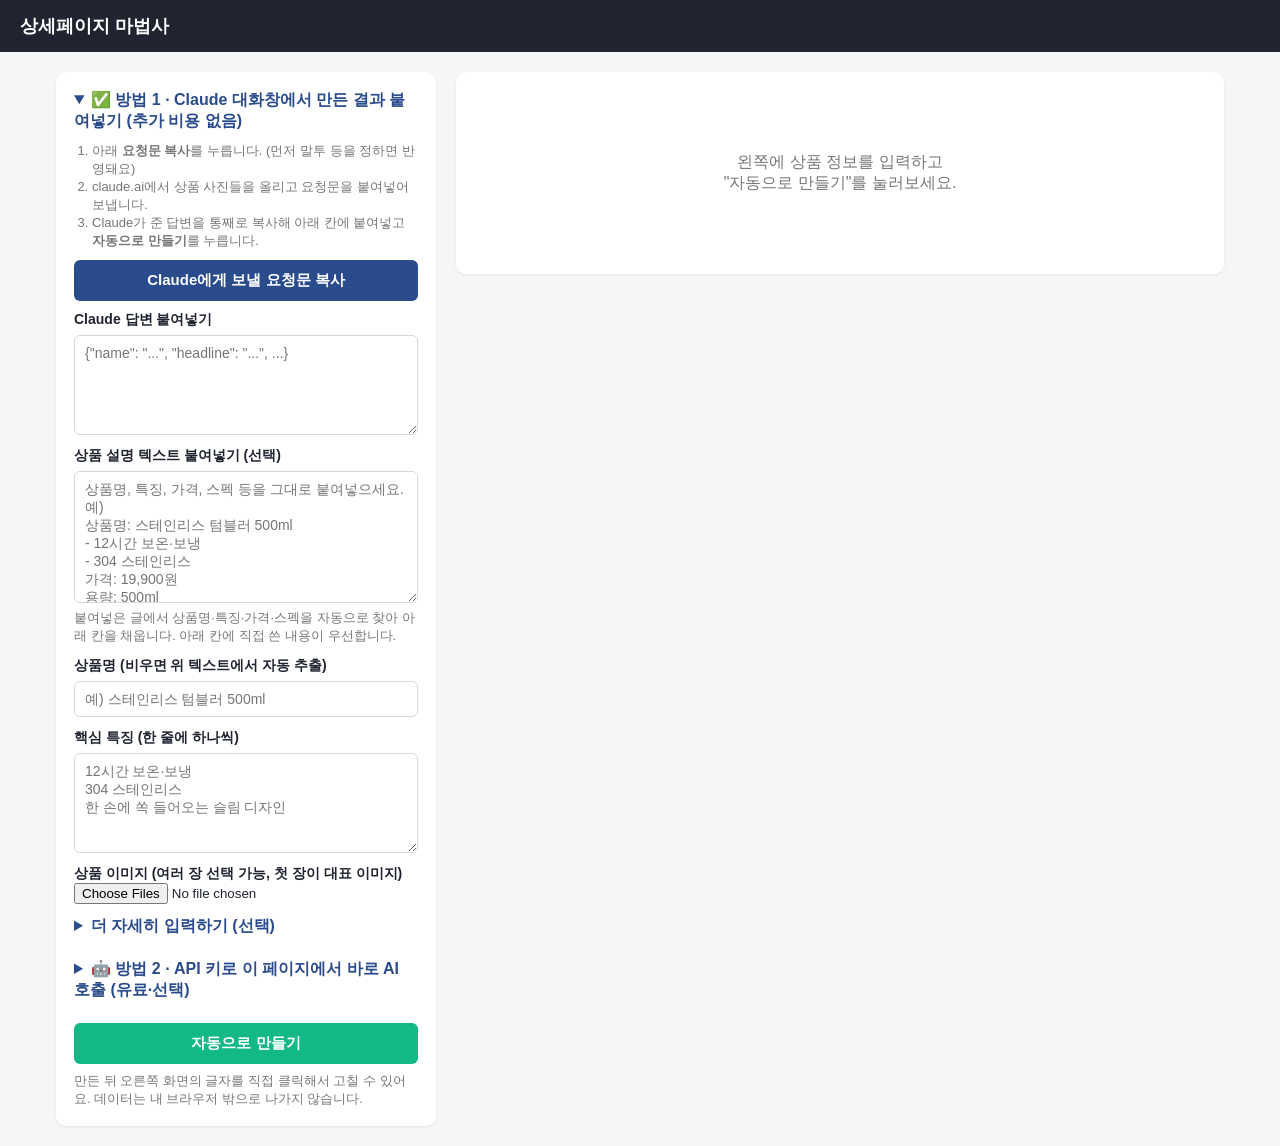
==== commit 96249acf: "Claude 대화창 결과 붙여넣기 방식 추가(무료), 요청문 복사, FAQ는 제품 관련만 Co-Authored-By: Claude Sonnet 5.5 <noreply@anthrop" ====
--- a/docs/index.html
+++ b/docs/index.html
@@ -25,6 +25,15 @@
 <header>상세페이지 마법사</header>
 <div class="wrap">
   <form class="card" id="f">
+    <details id="chatbox" open><summary>✅ 방법 1 · Claude 대화창에서 만든 결과 붙여넣기 (추가 비용 없음)</summary>
+      <ol class="hint" style="padding-left:18px;margin:0 0 10px">
+        <li>아래 <b>요청문 복사</b>를 누릅니다. (먼저 말투 등을 정하면 반영돼요)</li>
+        <li>claude.ai에서 상품 사진들을 올리고 요청문을 붙여넣어 보냅니다.</li>
+        <li>Claude가 준 답변을 통째로 복사해 아래 칸에 붙여넣고 <b>자동으로 만들기</b>를 누릅니다.</li>
+      </ol>
+      <button type="button" class="sub" id="cpprompt" style="margin:0 0 10px">Claude에게 보낼 요청문 복사</button>
+      <label>Claude 답변 붙여넣기<textarea name="claudejson" rows="5" placeholder='{"name": "...", "headline": "...", ...}'></textarea></label>
+    </details>
     <label>상품 설명 텍스트 붙여넣기 (선택)
       <textarea name="raw" rows="7" placeholder="상품명, 특징, 가격, 스펙 등을 그대로 붙여넣으세요.&#10;예)&#10;상품명: 스테인리스 텀블러 500ml&#10;- 12시간 보온·보냉&#10;- 304 스테인리스&#10;가격: 19,900원&#10;용량: 500ml"></textarea></label>
     <p class="hint" style="margin:-6px 0 12px">붙여넣은 글에서 상품명·특징·가격·스펙을 자동으로 찾아 아래 칸을 채웁니다. 아래 칸에 직접 쓴 내용이 우선합니다.</p>
@@ -41,7 +50,7 @@
       <label>말투<select name="tone"><option value="friendly">친근하게</option><option value="premium">고급스럽게</option><option value="trust">신뢰감 있게</option></select></label>
       <label>색상<select name="theme"><option value="mint">민트</option><option value="navy">네이비</option><option value="coral">코랄</option><option value="mono">모노</option></select></label>
     </details>
-    <details id="aibox"><summary>🤖 AI로 정교하게 만들기 (선택)</summary>
+    <details id="aibox"><summary>🤖 방법 2 · API 키로 이 페이지에서 바로 AI 호출 (유료·선택)</summary>
       <label style="font-weight:400"><input type="checkbox" name="useai" style="display:inline;width:auto;margin:0 6px 0 0">AI 사용 (글 정리 · 이미지 속 글자 읽기 · 문구 새로 쓰기)</label>
       <label>Anthropic API 키<input type="password" name="apikey" autocomplete="off" placeholder="sk-ant-..."></label>
       <label style="font-weight:400"><input type="checkbox" name="remember" style="display:inline;width:auto;margin:0 6px 0 0">이 브라우저에 키 저장 (공용 PC에서는 체크하지 마세요)</label>
@@ -87,7 +96,7 @@
     sub: `${target}을 위해 준비했습니다.`,
     pains: [`${p.category || "상품"}, 어떤 걸 골라야 할지 고민되셨나요?`, "후기는 많은데 정작 믿을 만한 정보가 없어 답답하셨나요?", "가격 대비 만족스러운 제품을 찾고 계셨나요?"],
     features: feats.map(f => ({ t: f, d: `${n}의 핵심 포인트, '${f}'. 사용하는 순간 차이를 느껴보세요.` })),
-    faqs: [["배송은 얼마나 걸리나요?", "결제 완료 후 영업일 기준 1~3일 내 출고됩니다."], ["교환/반품이 가능한가요?", "수령 후 7일 이내 미사용 상품에 한해 가능합니다."], [`${n}${eunneun(n)} 누구에게 추천하나요?`, `${target}에게 추천드립니다.`]],
+    faqs: p.target ? [[`${n}${eunneun(n)} 누구에게 추천하나요?`, `${target}에게 추천드립니다.`]] : [],
     cta: { friendly: "지금 바로 만나보세요!", premium: "특별한 선택을 시작하세요", trust: "상세 정보를 확인하고 구매하세요" }[p.tone],
   };
 }
@@ -165,11 +174,13 @@
     c.width = Math.round(im.width * k); c.height = Math.round(im.height * k); c.getContext("2d").drawImage(im, 0, 0, c.width, c.height);
     res(c.toDataURL("image/jpeg", 0.8).split(",")[1]); }; im.onerror = () => res(null); im.src = dataUrl; });
 }
-async function callAI({ key, model, raw, fields, tone, imgs }) {
-  const blocks = [];
-  for (const u of imgs.slice(0, 8)) { const b = await shrink(u); if (b) blocks.push({ type: "image", source: { type: "base64", media_type: "image/jpeg", data: b } }); }
-  const toneTxt = { friendly: "친근하고 발랄한 말투", premium: "고급스럽고 절제된 말투", trust: "신뢰감 있고 정보 위주의 말투" }[tone];
-  const prompt = `당신은 한국 오픈마켓(스마트스토어/쿠팡) 상세페이지 카피라이터입니다. 아래 입력과 첨부 이미지(${blocks.length}장)를 바탕으로 상세페이지 구성 요소를 JSON으로 작성하세요. 말투: ${toneTxt}.
+
+const TONE_TXT = { friendly: "친근하고 발랄한 말투", premium: "고급스럽고 절제된 말투", trust: "신뢰감 있고 정보 위주의 말투" };
+function buildPrompt({ raw, fields, toneTxt, n, chat }) {
+  const intro = chat
+    ? `첨부한 상품 사진 전부와 아래 정보를 보고`
+    : `아래 입력과 첨부 이미지(${n}장)를 바탕으로`;
+  return `당신은 한국 오픈마켓(스마트스토어/쿠팡) 상세페이지 카피라이터입니다. ${intro} 상세페이지 구성 요소를 JSON으로 작성하세요. 말투: ${toneTxt}.
 
 [판매자가 붙여넣은 글]
 ${raw || "(없음)"}
@@ -181,12 +192,20 @@
 - 입력 글과 이미지에서 확인되는 사실만 쓰세요. 수치·인증·소재·효능·수상·순위는 근거가 없으면 절대 만들지 말고, 부족한 정보는 "missing"에 적으세요.
 - 의학적 효능, "최고/1위/100%" 같은 입증 불가 표현, 타사 비방은 쓰지 마세요.
 - 이미지 속 글자(패키지, 스펙표 등)는 읽어서 사실 근거로 활용하세요.
-- features 는 3~6개, 각 desc 는 1~2문장. faqs 는 입력 정보로 답할 수 있는 질문만(0~4개). 배송·교환 정책은 판매자가 준 정보가 없으면 질문으로 만들지 마세요.
-- 아래 JSON 하나만 출력하세요(설명·코드블록 금지):
+- features 는 3~6개, 각 desc 는 1~2문장.
+- faqs 는 "이 제품에 대해 구매자가 실제로 궁금해할 만한 질문"만 2~5개(사용법, 크기·호환, 소재·관리, 구성품, 사용 환경 등). 답은 입력 글·이미지로 확인되는 내용으로만 쓰고, 확인이 안 되면 그 질문은 빼세요.
+- 배송·교환·반품·AS·결제 등 일반 약관성 내용은 판매 페이지에 따로 항상 붙으므로 faqs 와 notice 에 넣지 마세요.
+- ${chat ? "아래 JSON 하나만 ```json 코드블록 안에 출력하세요(그 밖의 설명 금지):" : "아래 JSON 하나만 출력하세요(설명·코드블록 금지):"}
 {"name":"","category":"","price":"","target":"","specs":[{"k":"","v":""}],"notice":"",
  "headline":"한 줄 핵심 카피","subheadline":"보조 문구","pains":["고객 고민 2~3개"],
  "features":[{"title":"","desc":""}],"faqs":[{"q":"","a":""}],"cta":"구매 유도 문구",
  "missing":["상세페이지를 더 잘 만들기 위해 판매자가 확인/추가하면 좋은 정보"]}`;
+}
+async function callAI({ key, model, raw, fields, tone, imgs }) {
+  const blocks = [];
+  for (const u of imgs.slice(0, 8)) { const b = await shrink(u); if (b) blocks.push({ type: "image", source: { type: "base64", media_type: "image/jpeg", data: b } }); }
+  const toneTxt = TONE_TXT[tone];
+  const prompt = buildPrompt({ raw, fields, toneTxt, n: blocks.length });
   let r;
   try {
     r = await fetch("https://api.anthropic.com/v1/messages", { method: "POST",
@@ -198,9 +217,21 @@
     throw new Error(m || `API 오류 (${r.status})`);
   }
   const j = await r.json(), txt = (j.content || []).map(c => c.text || "").join("");
-  const m = txt.match(/\{[\s\S]*\}/); if (!m) throw new Error("AI 응답을 해석하지 못했어요");
-  try { return JSON.parse(m[0]); } catch { throw new Error("AI 응답을 해석하지 못했어요"); }
-}
+  return parseAiJson(txt);
+}
+function parseAiJson(txt) {
+  const m = (txt || "").match(/\{[\s\S]*\}/); if (!m) throw new Error("JSON을 찾지 못했어요");
+  try { const o = JSON.parse(m[0]); if (!o || typeof o !== "object" || Array.isArray(o)) throw 0; return o; } catch { throw new Error("JSON 형식을 읽지 못했어요"); }
+}
+$("cpprompt").onclick = async () => {
+  const f = $("f");
+  const t = buildPrompt({ chat: true, raw: f.raw.value.trim(), toneTxt: TONE_TXT[f.tone.value],
+    fields: { 상품명: f.name.value.trim(), 카테고리: f.category.value.trim(), 가격: f.price.value.trim(), 타깃: f.target.value.trim(),
+      특징: lines(f.features.value).join(" / "), 상품정보: f.specs.value.trim(), 안내: f.notice.value.trim() } });
+  try { await navigator.clipboard.writeText(t); $("fmsg").style.color = "#1a7f3c"; $("fmsg").textContent = "요청문을 복사했어요. claude.ai에 상품 사진과 함께 붙여넣어 보내세요."; }
+  catch { $("fmsg").style.color = "#c92a2a"; $("fmsg").textContent = "복사가 막혔어요. 브라우저 설정에서 클립보드를 허용해주세요."; }
+  setTimeout(() => { $("fmsg").style.color = "#c92a2a"; }, 6000);
+};
 const arr = x => Array.isArray(x) ? x : [];
 const str = x => (typeof x === "string" ? x : "").trim();
 function aiToExtract(a) {
@@ -223,13 +254,17 @@
 
 document.getElementById("f").addEventListener("submit", async e => {
   e.preventDefault();
-  const fm = e.target; $("fmsg").textContent = ""; $("aimsg").textContent = "";
+  const fm = e.target; $("fmsg").style.color = "#c92a2a"; $("fmsg").textContent = ""; $("aimsg").textContent = "";
   const files = [...fm.images.files].slice(0, 12);
   const imgs = await Promise.all(files.map(readFile));
   let ex = extract(fm.raw.value), ai = null;
-  const key = fm.apikey.value.trim();
+  const key = fm.apikey.value.trim(), pasted = fm.claudejson.value.trim();
+  if (pasted) {
+    try { ai = parseAiJson(pasted); ex = aiToExtract(ai); }
+    catch (err) { $("chatbox").open = true; return ($("fmsg").textContent = `Claude 답변을 읽지 못했어요 (${err.message}). { 로 시작해서 } 로 끝나는 JSON이 포함되도록 답변 전체를 복사해주세요.`); }
+  }
   try { if (fm.remember.checked && key) localStorage.setItem("ant_key", key); else localStorage.removeItem("ant_key"); } catch {}
-  if (fm.useai.checked) {
+  if (fm.useai.checked && !ai) {
     if (!key) { $("aibox").open = true; fm.apikey.focus(); return ($("fmsg").textContent = "AI를 쓰려면 API 키를 입력해주세요. (또는 'AI 사용' 체크를 해제하세요)"); }
     const btn = $("gen"); btn.disabled = true; btn.textContent = "AI가 분석 중... (10~40초)";
     try {
